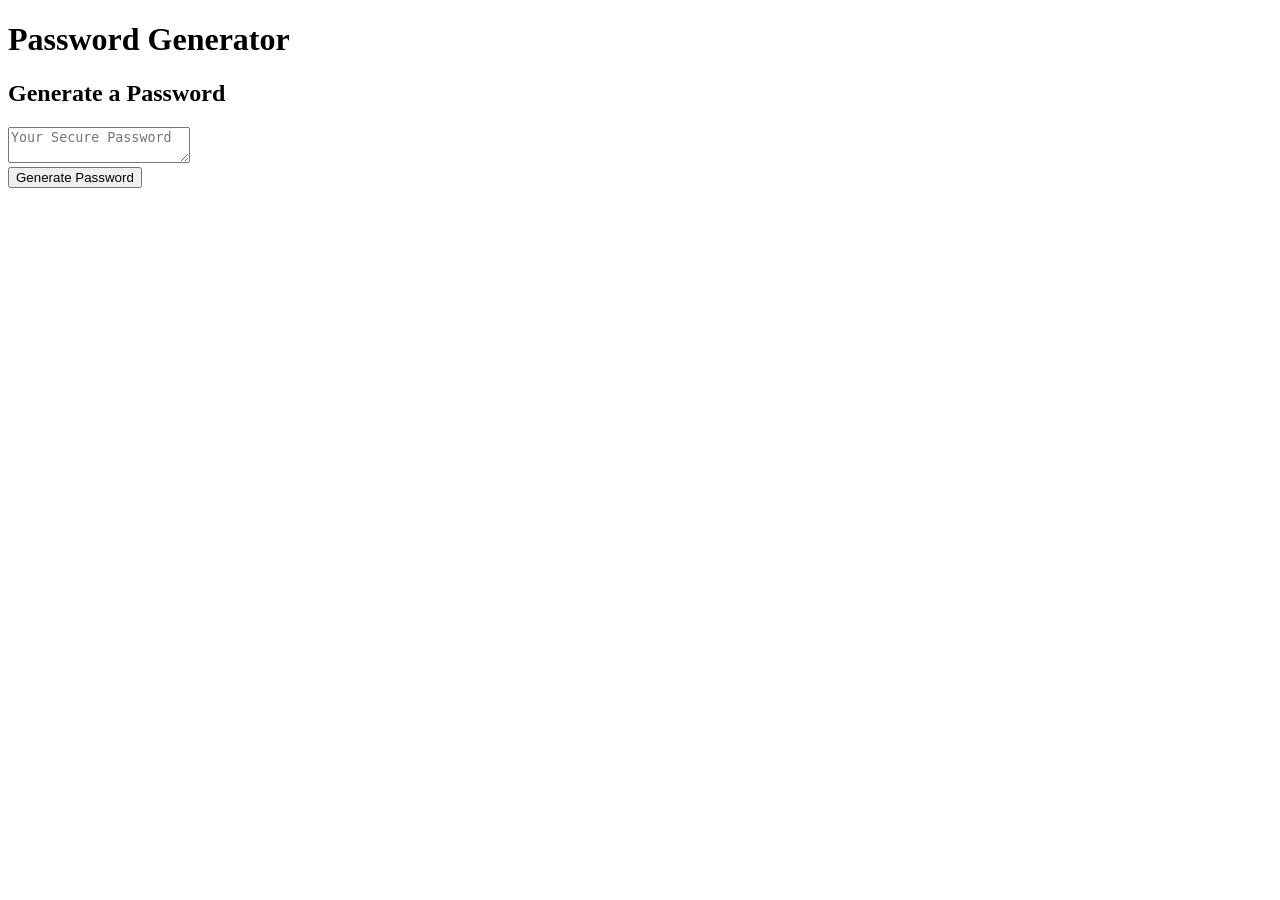
==== Develop/index.html @ f40caf2d "Upload assignment structure and objects prior to changing anything" ====
<!DOCTYPE html>
<html lang="en">
  <head>
    <meta charset="UTF-8" />
    <meta name="viewport" content="width=device-width, initial-scale=1.0" />
    <meta http-equiv="X-UA-Compatible" content="ie=edge" />
    <title>Password Generator</title>
    <link rel="stylesheet" href="style.css" />
  </head>
  <body>
    <div class="wrapper">
      <header>
        <h1>Password Generator</h1>
      </header>
      <div class="card">
        <div class="card-header">
          <h2>Generate a Password</h2>
        </div>
        <div class="card-body">
          <textarea
            readonly
            id="password"
            placeholder="Your Secure Password"
            aria-label="Generated Password"
          ></textarea>
        </div>
        <div class="card-footer">
          <button id="generate" class="btn">Generate Password</button>
        </div>
      </div>
    </div>
    <script src="script.js"></script>
  </body>
</html>
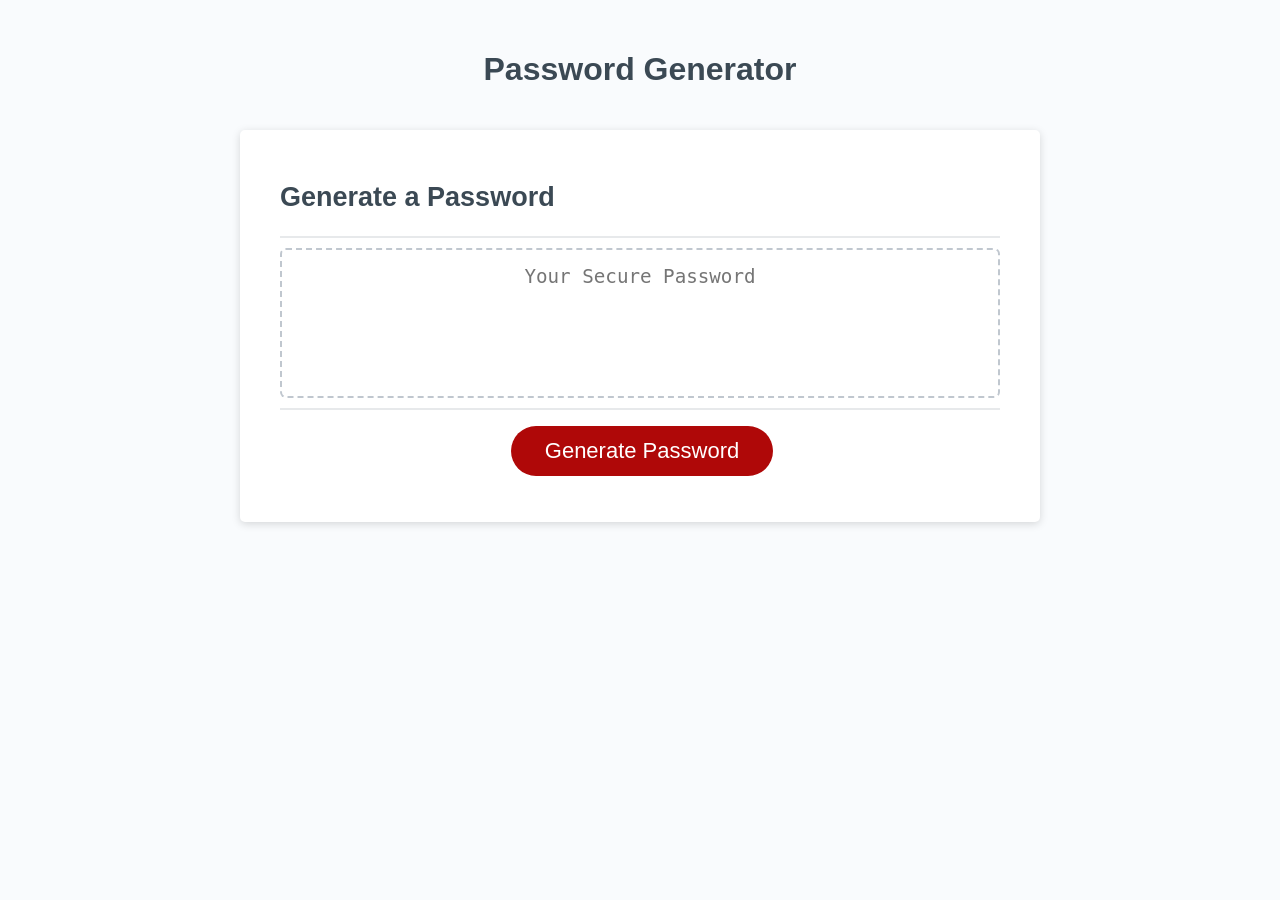
==== commit a611eb4b: "Upload relative path changes - debugging - why not working in GIT but does in open in default browse" ====
--- a/Develop/index.html
+++ b/Develop/index.html
@@ -1,34 +1,34 @@
 <!DOCTYPE html>
 <html lang="en">
-  <head>
-    <meta charset="UTF-8" />
-    <meta name="viewport" content="width=device-width, initial-scale=1.0" />
-    <meta http-equiv="X-UA-Compatible" content="ie=edge" />
-    <title>Password Generator</title>
-    <link rel="stylesheet" href="style.css" />
-  </head>
-  <body>
-    <div class="wrapper">
-      <header>
-        <h1>Password Generator</h1>
-      </header>
-      <div class="card">
-        <div class="card-header">
-          <h2>Generate a Password</h2>
-        </div>
-        <div class="card-body">
-          <textarea
-            readonly
-            id="password"
-            placeholder="Your Secure Password"
-            aria-label="Generated Password"
-          ></textarea>
-        </div>
-        <div class="card-footer">
-          <button id="generate" class="btn">Generate Password</button>
-        </div>
-      </div>
-    </div>
-    <script src="script.js"></script>
-  </body>
+	<head>
+		<meta charset="UTF-8" />
+		<meta name="viewport" content="width=device-width, initial-scale=1.0" />
+		<meta http-equiv="X-UA-Compatible" content="ie=edge" />
+		<title>Password Generator</title>
+		<link rel="stylesheet" href="./style.css" />
+	</head>
+	<body>
+		<div class="wrapper">
+			<header>
+				<h1>Password Generator</h1>
+			</header>
+			<div class="card">
+				<div class="card-header">
+					<h2>Generate a Password</h2>
+				</div>
+				<div class="card-body">
+					<textarea
+						readonly
+						id="password"
+						placeholder="Your Secure Password"
+						aria-label="Generated Password"
+					></textarea>
+				</div>
+				<div class="card-footer">
+					<button id="generate" class="btn">Generate Password</button>
+				</div>
+			</div>
+		</div>
+		<script src="./script.js"></script>
+	</body>
 </html>
--- a/Develop/style.css
+++ b/Develop/style.css
@@ -0,0 +1,137 @@
+*,
+*::before,
+*::after {
+	box-sizing: border-box;
+}
+
+html,
+body,
+.wrapper {
+	height: 100%;
+	margin: 0;
+	padding: 0;
+}
+
+body {
+	font-family: sans-serif;
+	background-color: #f9fbfd;
+}
+
+.wrapper {
+	padding-top: 30px;
+	padding-left: 20px;
+	padding-right: 20px;
+}
+
+header {
+	text-align: center;
+	padding: 20px;
+	padding-top: 0px;
+	color: hsl(206, 17%, 28%);
+}
+
+.card {
+	background-color: hsl(0, 0%, 100%);
+	border-radius: 5px;
+	border-width: 1px;
+	box-shadow: rgba(0, 0, 0, 0.15) 0px 2px 8px 0px;
+	color: hsl(206, 17%, 28%);
+	font-size: 18px;
+	margin: 0 auto;
+	max-width: 800px;
+	padding: 30px 40px;
+}
+
+.card-header::after {
+	content: " ";
+	display: block;
+	width: 100%;
+	background: #e7e9eb;
+	height: 2px;
+}
+
+.card-body {
+	min-height: 100px;
+}
+
+.card-footer {
+	text-align: center;
+}
+
+.card-footer::before {
+	content: " ";
+	display: block;
+	width: 100%;
+	background: #e7e9eb;
+	height: 2px;
+}
+
+.card-footer::after {
+	content: " ";
+	display: block;
+	clear: both;
+}
+
+.btn {
+	border: none;
+	background-color: hsl(360, 91%, 36%);
+	border-radius: 25px;
+	box-shadow: rgba(0, 0, 0, 0.1) 0px 1px 6px 0px rgba(0, 0, 0, 0.2) 0px 1px 1px
+		0px;
+	color: hsl(0, 0%, 100%);
+	display: inline-block;
+	font-size: 22px;
+	line-height: 22px;
+	margin: 16px 16px 16px 20px;
+	padding: 14px 34px;
+	text-align: center;
+	cursor: pointer;
+}
+
+button[disabled] {
+	cursor: default;
+	background: #c0c7cf;
+}
+
+.float-right {
+	float: right;
+}
+
+#password {
+	-webkit-appearance: none;
+	-moz-appearance: none;
+	appearance: none;
+	border: none;
+	display: block;
+	width: 100%;
+	padding-top: 15px;
+	padding-left: 15px;
+	padding-right: 15px;
+	padding-bottom: 85px;
+	font-size: 1.2rem;
+	text-align: center;
+	margin-top: 10px;
+	margin-bottom: 10px;
+	border: 2px dashed #c0c7cf;
+	border-radius: 6px;
+	resize: none;
+	overflow: hidden;
+}
+
+@media (max-width: 690px) {
+	.btn {
+		font-size: 1rem;
+		margin: 16px 0px 0px 0px;
+		padding: 10px 15px;
+	}
+
+	#password {
+		font-size: 1rem;
+	}
+}
+
+@media (max-width: 500px) {
+	.btn {
+		font-size: 0.8rem;
+	}
+}
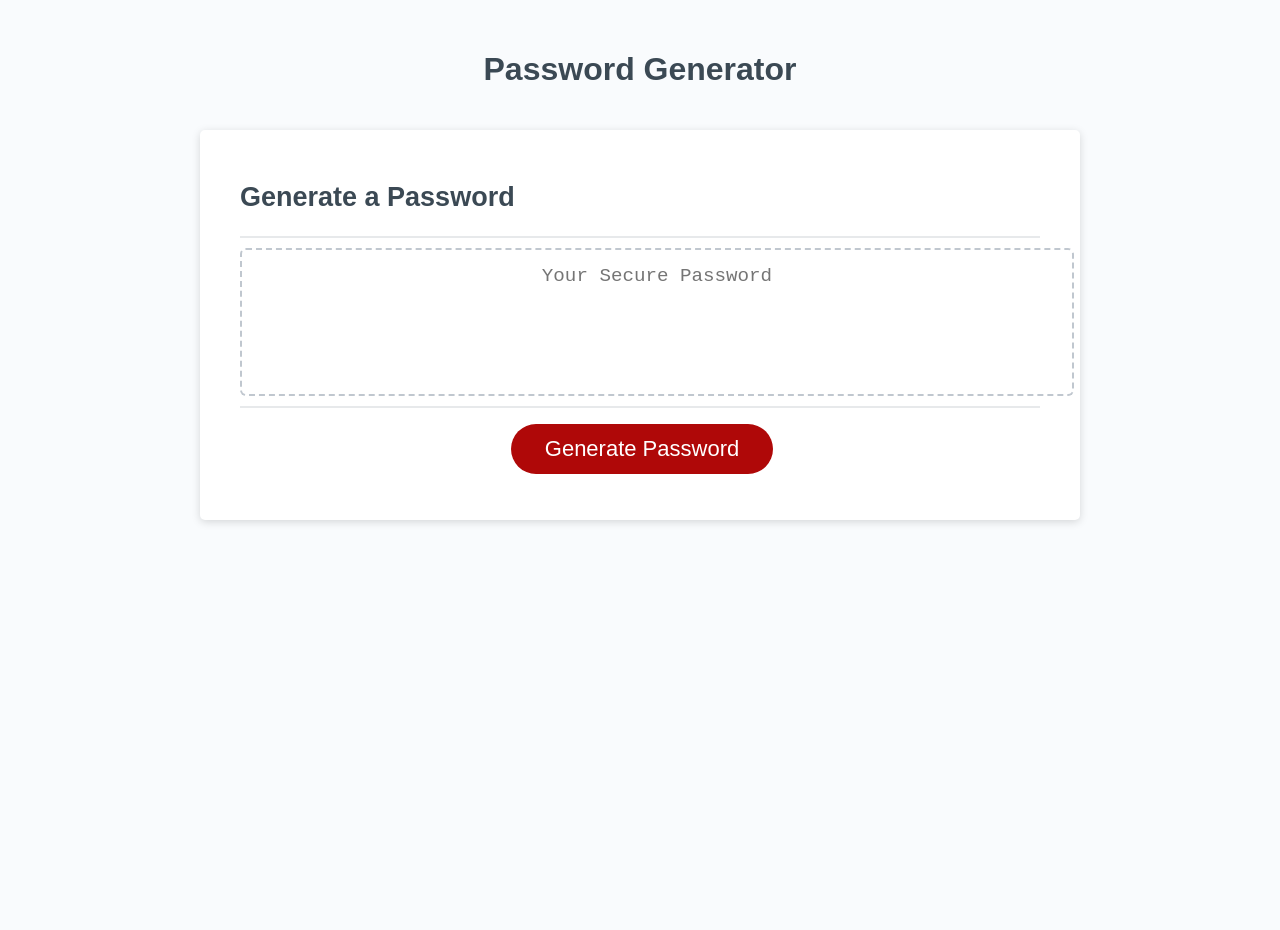
==== commit 4c0e9c1a: "Relative paths and debugging favicon.ico message" ====
--- a/Develop/index.html
+++ b/Develop/index.html
@@ -5,7 +5,7 @@
 		<meta name="viewport" content="width=device-width, initial-scale=1.0" />
 		<meta http-equiv="X-UA-Compatible" content="ie=edge" />
 		<title>Password Generator</title>
-		<link rel="stylesheet" href="./style.css" />
+		<link rel="stylesheet" href="style.css" />
 	</head>
 	<body>
 		<div class="wrapper">
@@ -29,6 +29,6 @@
 				</div>
 			</div>
 		</div>
-		<script src="./script.js"></script>
+		<script src="script.js"></script>
 	</body>
 </html>
--- a/Develop/style.css
+++ b/Develop/style.css
@@ -1,8 +1,8 @@
-*,
+/* *,
 *::before,
 *::after {
 	box-sizing: border-box;
-}
+} */
 
 html,
 body,
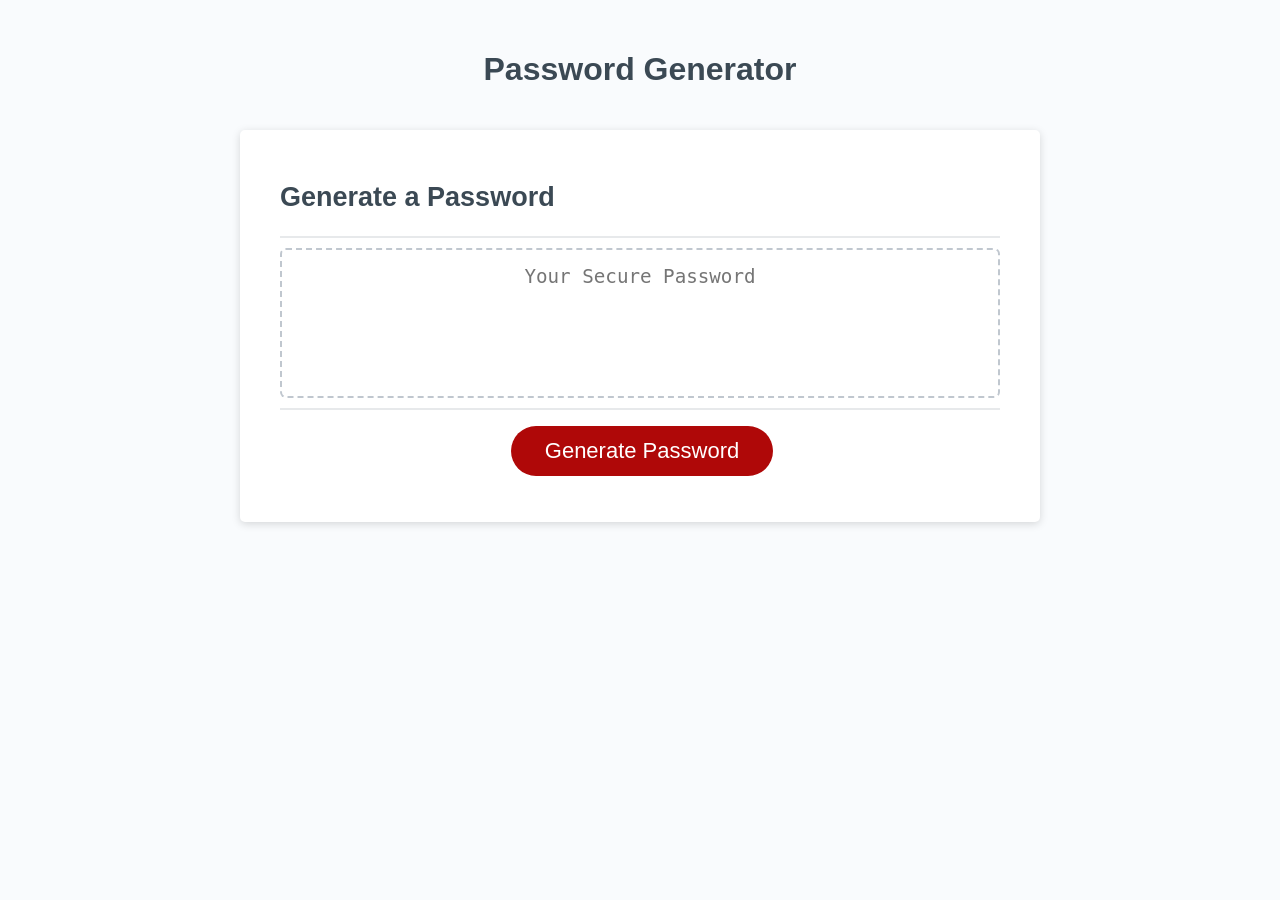
==== commit d774d484: "Relative paths and debugging favicon.ico error message" ====
--- a/Develop/index.html
+++ b/Develop/index.html
@@ -5,7 +5,7 @@
 		<meta name="viewport" content="width=device-width, initial-scale=1.0" />
 		<meta http-equiv="X-UA-Compatible" content="ie=edge" />
 		<title>Password Generator</title>
-		<link rel="stylesheet" href="style.css" />
+		<link rel="stylesheet" href="../Develop/style.css" />
 	</head>
 	<body>
 		<div class="wrapper">
@@ -29,6 +29,6 @@
 				</div>
 			</div>
 		</div>
-		<script src="script.js"></script>
+		<script src="../Develop/script.js"></script>
 	</body>
 </html>
--- a/Develop/style.css
+++ b/Develop/style.css
@@ -1,8 +1,8 @@
-/* *,
+*,
 *::before,
 *::after {
 	box-sizing: border-box;
-} */
+}
 
 html,
 body,
